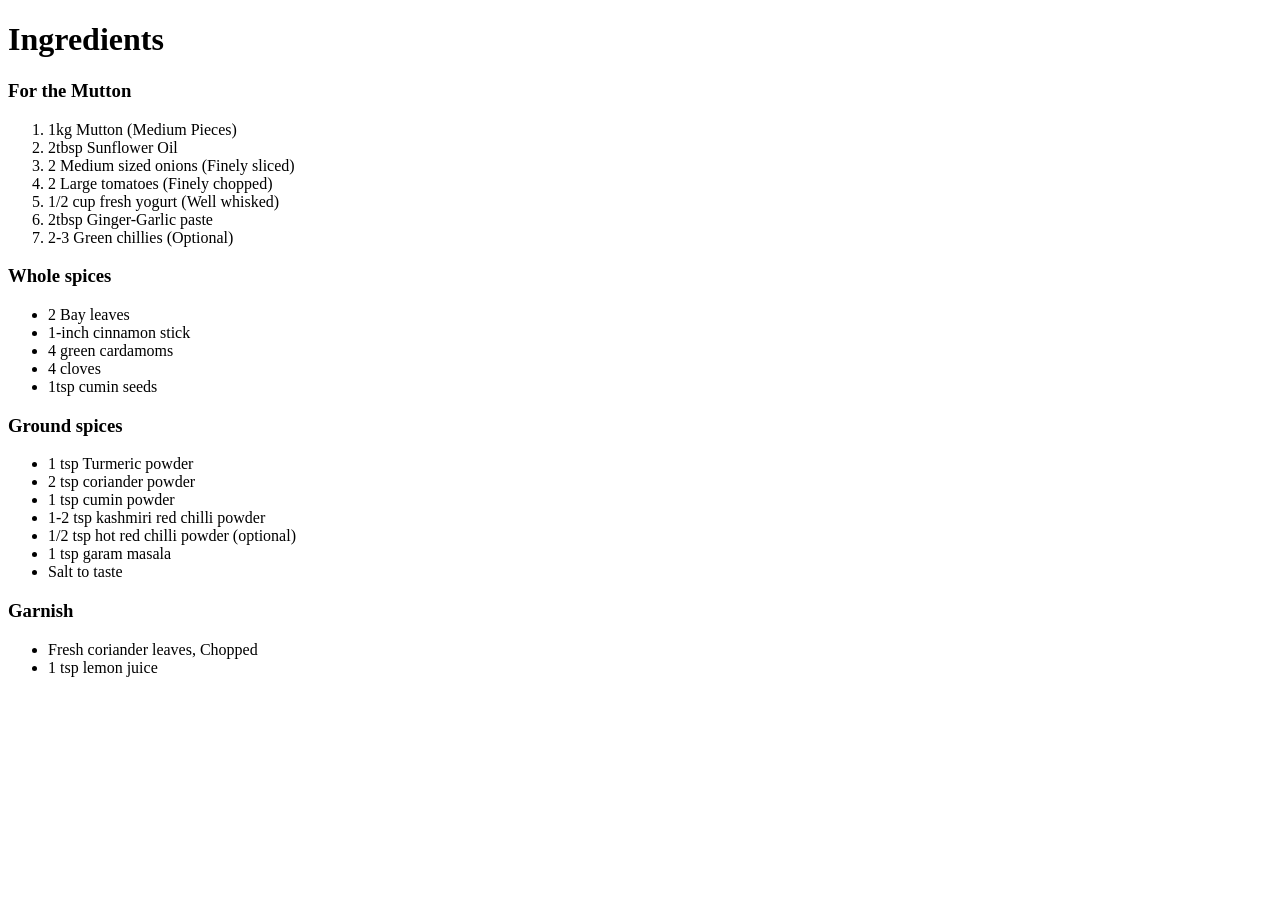
==== ingredients.html @ 0695ac30 "main" ====
<!doctype html>
<html lang="en">
  <head>
    <meta charset="UTF-8" />
    <meta name="viewport" content="width=device-width, initial-scale=1.0" />
    <title>Ingredients</title>
  </head>
  <body>
    <h1>Ingredients</h1>
    <span>
      <h3>For the Mutton</h3>
      <ol>
        <li>1kg Mutton (Medium Pieces)</li>
        <li>2tbsp Sunflower Oil</li>
        <li>2 Medium sized onions (Finely sliced)</li>
        <li>2 Large tomatoes (Finely chopped)</li>
        <li>1/2 cup fresh yogurt (Well whisked)</li>
        <li>2tbsp Ginger-Garlic paste</li>
        <li>2-3 Green chillies (Optional)</li>
      </ol>
    </span>
    <span>
      <h3>Whole spices</h3>
      <ul>
        <li>2 Bay leaves</li>
        <li>1-inch cinnamon stick</li>
        <li>4 green cardamoms</li>
        <li>4 cloves</li>
        <li>1tsp cumin seeds</li>
      </ul>
    </span>
    <span>
      <h3>Ground spices</h3>
      <ul>
        <li>1 tsp Turmeric powder</li>
        <li>2 tsp coriander powder</li>
        <li>1 tsp cumin powder</li>
        <li>1-2 tsp kashmiri red chilli powder</li>
        <li>1/2 tsp hot red chilli powder (optional)</li>
        <li>1 tsp garam masala</li>
        <li>Salt to taste</li>
      </ul>
    </span>
    <span>
      <h3>Garnish</h3>
      <ul>
        <li>Fresh coriander leaves, Chopped</li>
        <li>1 tsp lemon juice</li>
      </ul>
    </span>
  </body>
</html>
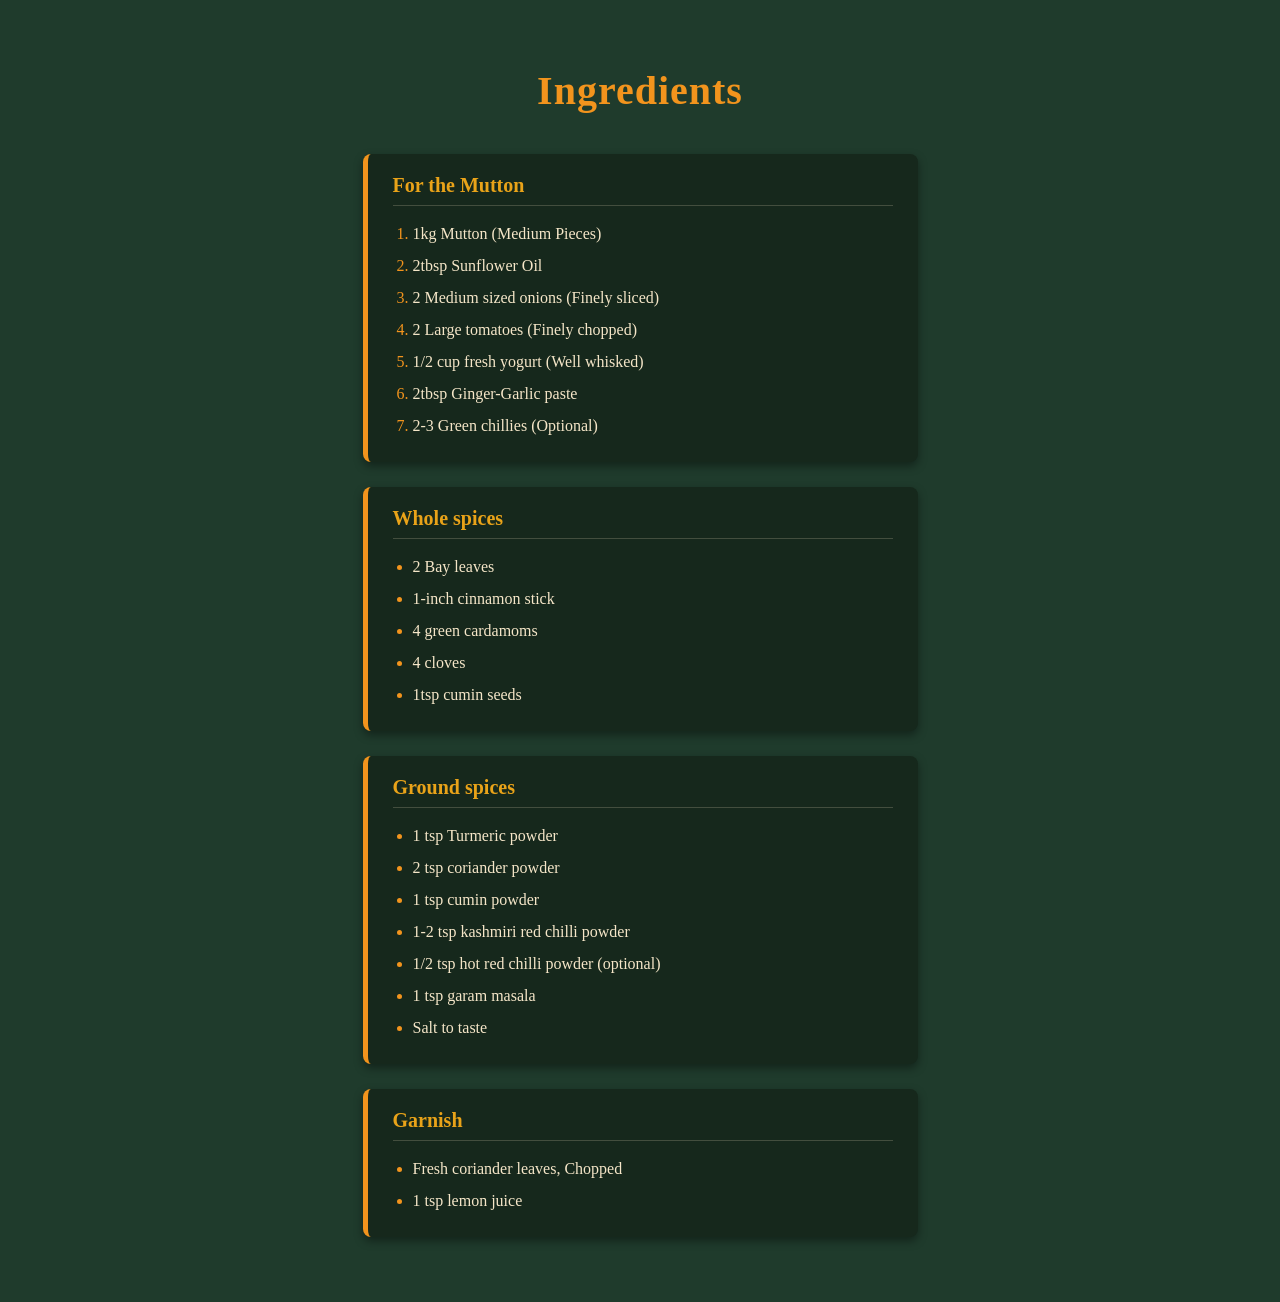
==== commit 1a092477: "main" ====
--- a/ingredients.html
+++ b/ingredients.html
@@ -4,6 +4,7 @@
     <meta charset="UTF-8" />
     <meta name="viewport" content="width=device-width, initial-scale=1.0" />
     <title>Ingredients</title>
+    <link rel="stylesheet" href="ingredients.css" />
   </head>
   <body>
     <h1>Ingredients</h1>
--- a/ingredients.css
+++ b/ingredients.css
@@ -0,0 +1,53 @@
+/* Desi-Style Mutton — Ingredients Page */
+
+body {
+  font-family: "Georgia", "Segoe UI", serif;
+  background-color: #1f3b2c; /* cardamom green */
+  color: #f5e6c8; /* warm cream text */
+  margin: 0;
+  padding: 40px 20px;
+}
+
+h1 {
+  text-align: center;
+  color: #f2941d; /* marigold orange */
+  font-size: 40px;
+  margin-bottom: 40px;
+  letter-spacing: 1px;
+}
+
+span {
+  display: block;
+  background-color: #16281c; /* darker green card */
+  border-left: 5px solid #f2941d; /* marigold accent bar */
+  border-radius: 8px;
+  padding: 20px 25px;
+  margin: 0 auto 25px auto;
+  max-width: 500px;
+  box-shadow: 0 4px 10px rgba(0, 0, 0, 0.4);
+}
+
+h3 {
+  color: #e9a319; /* turmeric gold */
+  margin-top: 0;
+  margin-bottom: 12px;
+  font-size: 20px;
+  border-bottom: 1px solid rgba(245, 230, 200, 0.2);
+  padding-bottom: 8px;
+}
+
+ol,
+ul {
+  margin: 0;
+  padding-left: 20px;
+}
+
+li {
+  padding: 4px 0;
+  line-height: 1.5;
+  font-size: 16px;
+}
+
+li::marker {
+  color: #f2941d; /* marigold bullet/number */
+}
